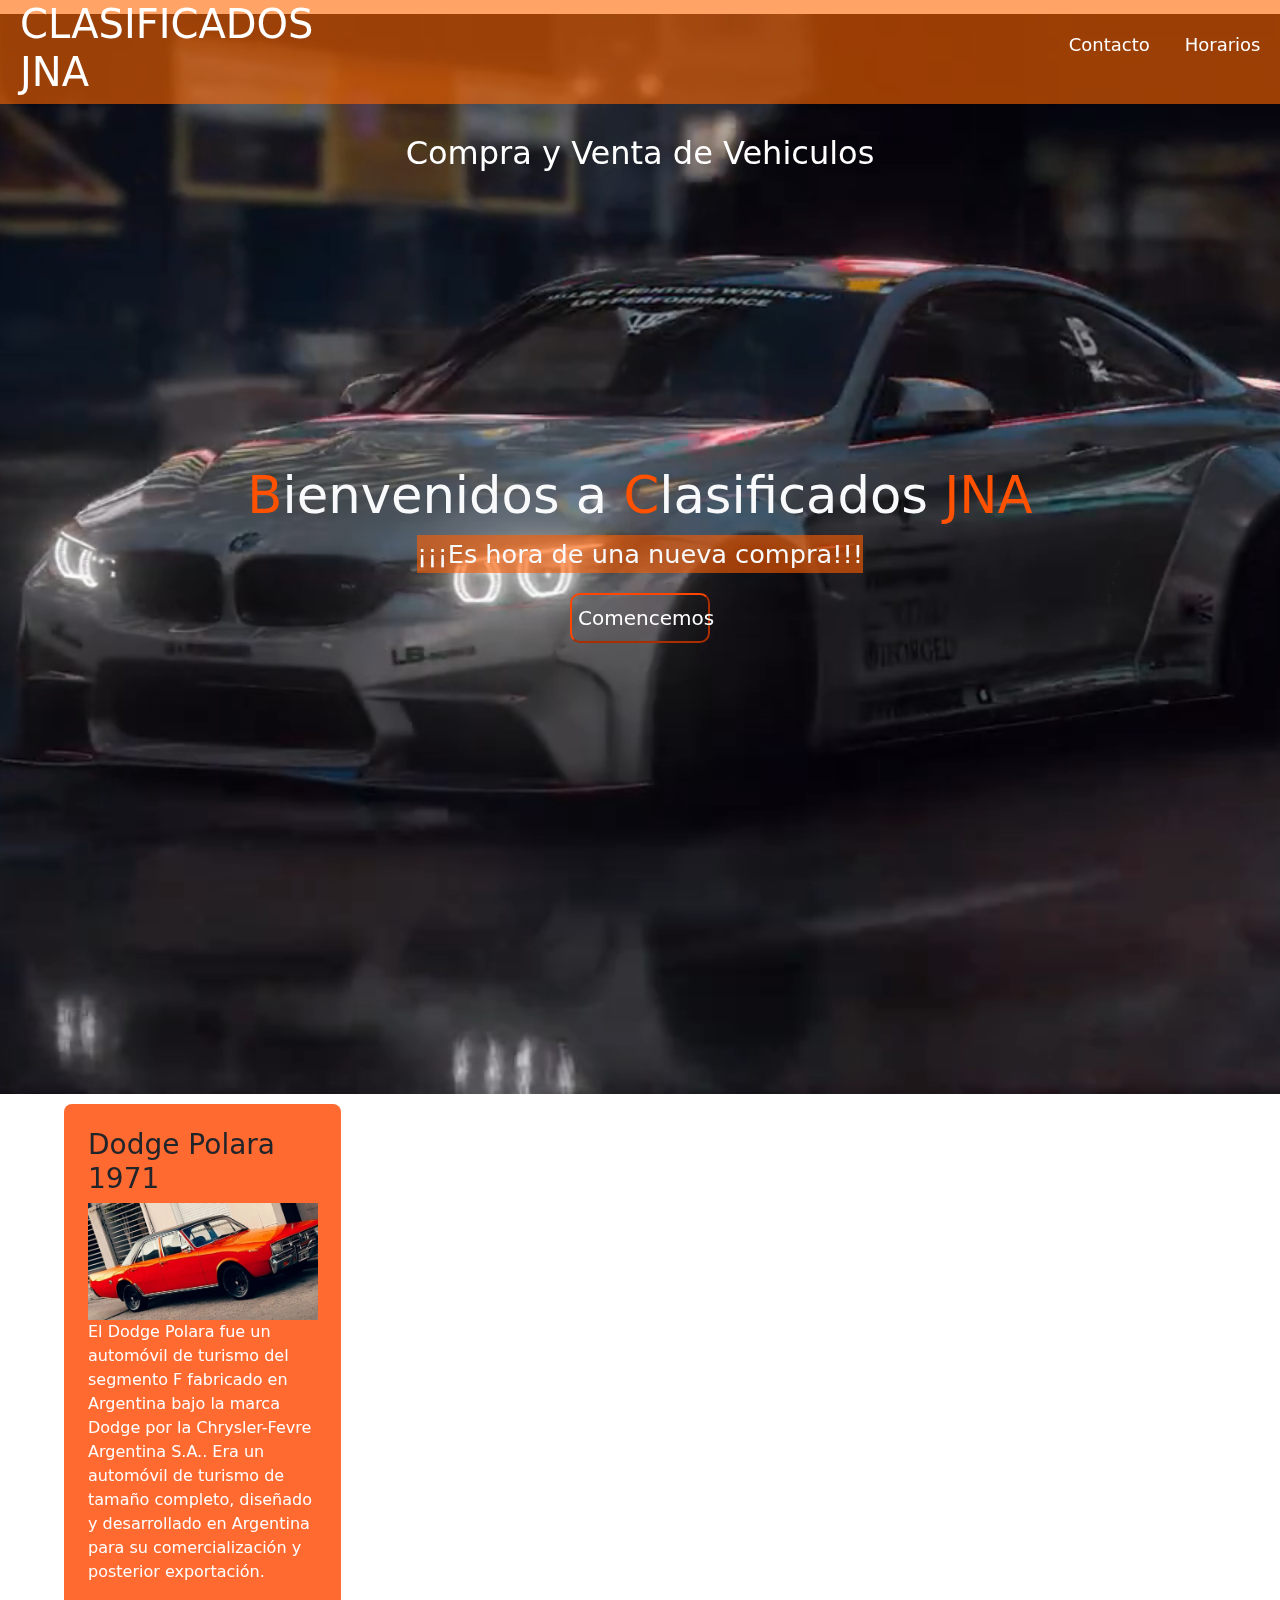
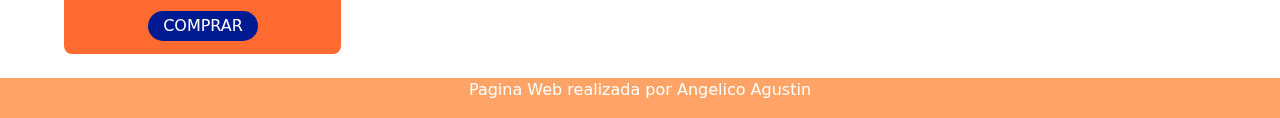
==== index.html @ 4300c4b6 "agusapge2" ====
<!DOCTYPE html>
<html lang="en">
<head>
  <meta charset="UTF-8">
  <meta name="viewport" content="width=device-width, initial-scale=1.0">
  <title>CLASIFICADOS JNA</title>
  <link rel="stylesheet" href="../style.css">
  <link href="https://cdn.jsdelivr.net/npm/bootstrap@5.3.3/dist/css/bootstrap.min.css" rel="stylesheet" integrity="sha384-QWTKZyjpPEjISv5WaRU9OFeRpok6YctnYmDr5pNlyT2bRjXh0JMhjY6hW+ALEwIH" crossorigin="anonymous">
  <script src="../script.js"></script>
</head>
<body class="index-body">
  <header class="index-header">
    <div class="index-content">
            <nav class="index-navbar">
                <h1>CLASIFICADOS JNA</h1>
                <ul>
                    <li><a href="./Contacto.html">Contacto</a></li>
                    <li><a href="./Horarios.html">Horarios</a></li>
                    <li><a>Atencion</a></li>
                </ul>
            </nav>
    </div>
</header> 
<div class="hero">
  <video class="video-bg" autoplay muted loop>
      <source src="./video.mp4" type="video/mp4">
  </video> 
  <h2>Compra y Venta de Vehiculos</h2>

  <header class="head">
    <div class="text-center text-light head_texto">
        <h1 class="text-title"><span class="text-warning1">B</span>ienvenidos a <span class="text-warning1">C</span>lasificados  <span class="text-warning1">JNA</span> </h1>
        <div class="text-down">¡¡¡Es hora de una nueva compra!!!</div>
        <button class="boton"><a  href="#boton1">Comencemos</a></button>
    </div>
    <div class="container h-10">
    </div>
</header>
  <main class="index-main">
      <section id="section_id">
          
      </section>
  </main>  
  
</div> 
<div class="layerlist">
  <div class="detalles">
      <h3>Dodge Polara 1971</h3>
  </div>
  <img src="../imagenes/WhatsApp Image 2024-04-17 at 7.26.09 PM.jpeg" alt="Dodge Polara 1971" width="230px"> 
  <div class="lista-opciones">
      <p>El Dodge Polara fue un automóvil de turismo del segmento F fabricado en Argentina bajo la marca Dodge por la Chrysler-Fevre Argentina S.A.. Era un automóvil de turismo de tamaño completo, diseñado y desarrollado en Argentina para su comercialización y posterior exportación.</p>
  </div>
  <button class="boton1" id="boton1"><a href="./compra_autos.html">COMPRAR</a></button>
</div>
<BR>
<footer class="index-footer">
                
  <p class="p1">Pagina Web realizada por Angelico Agustin</p>
</footer>
<script src="https://cdn.jsdelivr.net/npm/bootstrap@5.3.3/dist/js/bootstrap.bundle.min.js" integrity="sha384-YvpcrYf0tY3lHB60NNkmXc5s9fDVZLESaAA55NDzOxhy9GkcIdslK1eN7N6jIeHz" crossorigin="anonymous"></script>

  
</body>
</html>
---- style.css ----
.index-body{
    margin: 0;
    padding: 0;
    box-sizing: border-box;
}

.index-header
{
    background-color: rgba(255, 102, 0, 0.6);
    display: flex;
}

.index-header h1
{
    color: rgb(255, 255, 255);
    margin-left: 20px;
}

.index-header .index-content nav
{
    display: flex;
    align-items: center;
    justify-content: right;
}

.index-header .index-content ul
{
    display: flex;
    align-items: end;
    justify-content: right;
    padding: 20px;
    padding-left: 59vw;
}

.index-header .index-content ul li
{
    list-style: none;
    display: flex;
    justify-content: right;
    align-items: end;
    margin-right: 35px;
}

.index-header .index-content ul li a
{
    text-decoration: none;    
    color: white;
    font-size: 18px;
}

.index-header .index-content ul li a:hover
{
    color: rgb(0, 225, 255);
    transition: cubic-bezier(0.47, 0, 0.745, 0.715) 0.4s color;
    cursor: pointer;
}

.index-footer
{
    display: flex;
    align-items: center;
    justify-content: center;
    background-color: rgba(255, 102, 0, 0.6);
    position: relative;
    bottom: 0;
}

.index-body .hero
{
    display: flex;
    justify-content: center;
    align-items: center;
    text-align: center;
    /* background: #333; */
    color: rgb(255, 255, 255);
    margin-bottom: 100px;
    position: relative;
    overflow: hidden;
    min-height: 100vh;
}

.index-body .hero .video-bg
{
    position:fixed;
    display: flex;
    justify-content: center;
    align-items: center;
    height: 120vh;
    z-index: -1;
}

.index-body .hero h2
{
    position: absolute;
    display: flex;
    justify-content: center;
    align-items: center;
    top: 30px;
    justify-content: center;
    align-items: center;
    
}

.index-footer .p1
{
    color: rgb(255, 255, 255);
    display: flex;
  
}
.contenedor{
    display: grid;
    grid-template-columns: 300px 1fr 300px;
}
.layerlist
{
    width: 277px;
    height: 550px;
    background: rgba(255, 72, 0, 0.81);
    padding: 24px;
    border-radius: 8px;
    margin-right: 30px;
    margin-left: 5vw;
}

.layerlist .boton1
{
    height: 30px;
    width: 110px;
    border-style: none;
    border-radius: 50px;
    background-color: #001b92;
    color: white;
    margin-top: 11px;
    margin-left: 60px;
}

.layerlist .boton1 a:hover
{
    color: aqua;
    transition: color 0.6s;
}
.layerlist .boton1 a{
    color: rgb(255, 255, 255);
    text-decoration: none;
}
.lista-opciones{
    color: white
    ;
}

.hero .head_texto{
    width: 100%;
    height: 100vh;
    display: flex;
    flex-direction: column;
    justify-content: center;
    align-items: center;
}
.hero .head_texto h1{
    font-size: clamp(4vw, 4vh, 10vh);
}

.hero .badge-with-icon{
    top: -122.5px;
}
.hero .card-img{
    height: 200px;
    width: 70%;
    margin: 0 auto;
}



.text-title{
    animation-name: text-title;
    animation-duration: 2s;
    animation-timing-function: ease-in-out;
}
.hero .text-title .text-warning1{
    color: rgb(255, 81, 0);
}
.text-down{
    background-color: rgba(255, 94, 0, 0.6);
}
.boton{
    border-color: orangered;
    background-color: rgb(0, 255, 255, 0);
    border-radius: 10px;
    width: 140px;
    height: 50px;
    font-size: 20px;
    margin-top: 20px;
}
.boton a{
text-decoration: none;
color: white;
}
.boton:hover{
    background-color: rgb(255, 72, 0);
}


.badge-with-icon{
    height: 105px;
    margin-bottom: 30px;
    width: 105px;
    display: flex;
    justify-content: center;
    align-items: center;
    position: absolute;
}
.badge-yellow{
    font-weight: 400;
    position: absolute;
    background-size: contain;
    left: 0;
    top: 0;
    width: 100%;
    height: 100%;
}

@keyframes text-title {
    0% {
        transform: translateY(50px);
    }
    50% {
        transform: translateY(50px);
        letter-spacing: 3px;
    }
    80% {
        transform: translateY(50px);
        letter-spacing: 1px;
    }
    100%{
        transform: translateY(0);
        letter-spacing: 0px;
    }
}
.text-down{
    font-size: clamp(2vw, 2vh, 4vh);
    animation-name: text;
    animation-duration: 2s;
    animation-timing-function: ease-in;

}
@keyframes text {
    0%, 80% {
        opacity: 0;
    }
    100%{
        opacity: 1;
    }
}
.boton{
    animation-name: btn-aparece;
    animation-duration: 3s;
    animation-timing-function: ease-in;
}
@keyframes btn-aparece {
    0%,90% {
        opacity: 0;
        transform: translateY(-50px);
    }
    95%{
        opacity: 0.1;
        transform: translateY(-20px);
    }
    100%{
        opacity: 1;
        transform: translateY(0);
    }
}
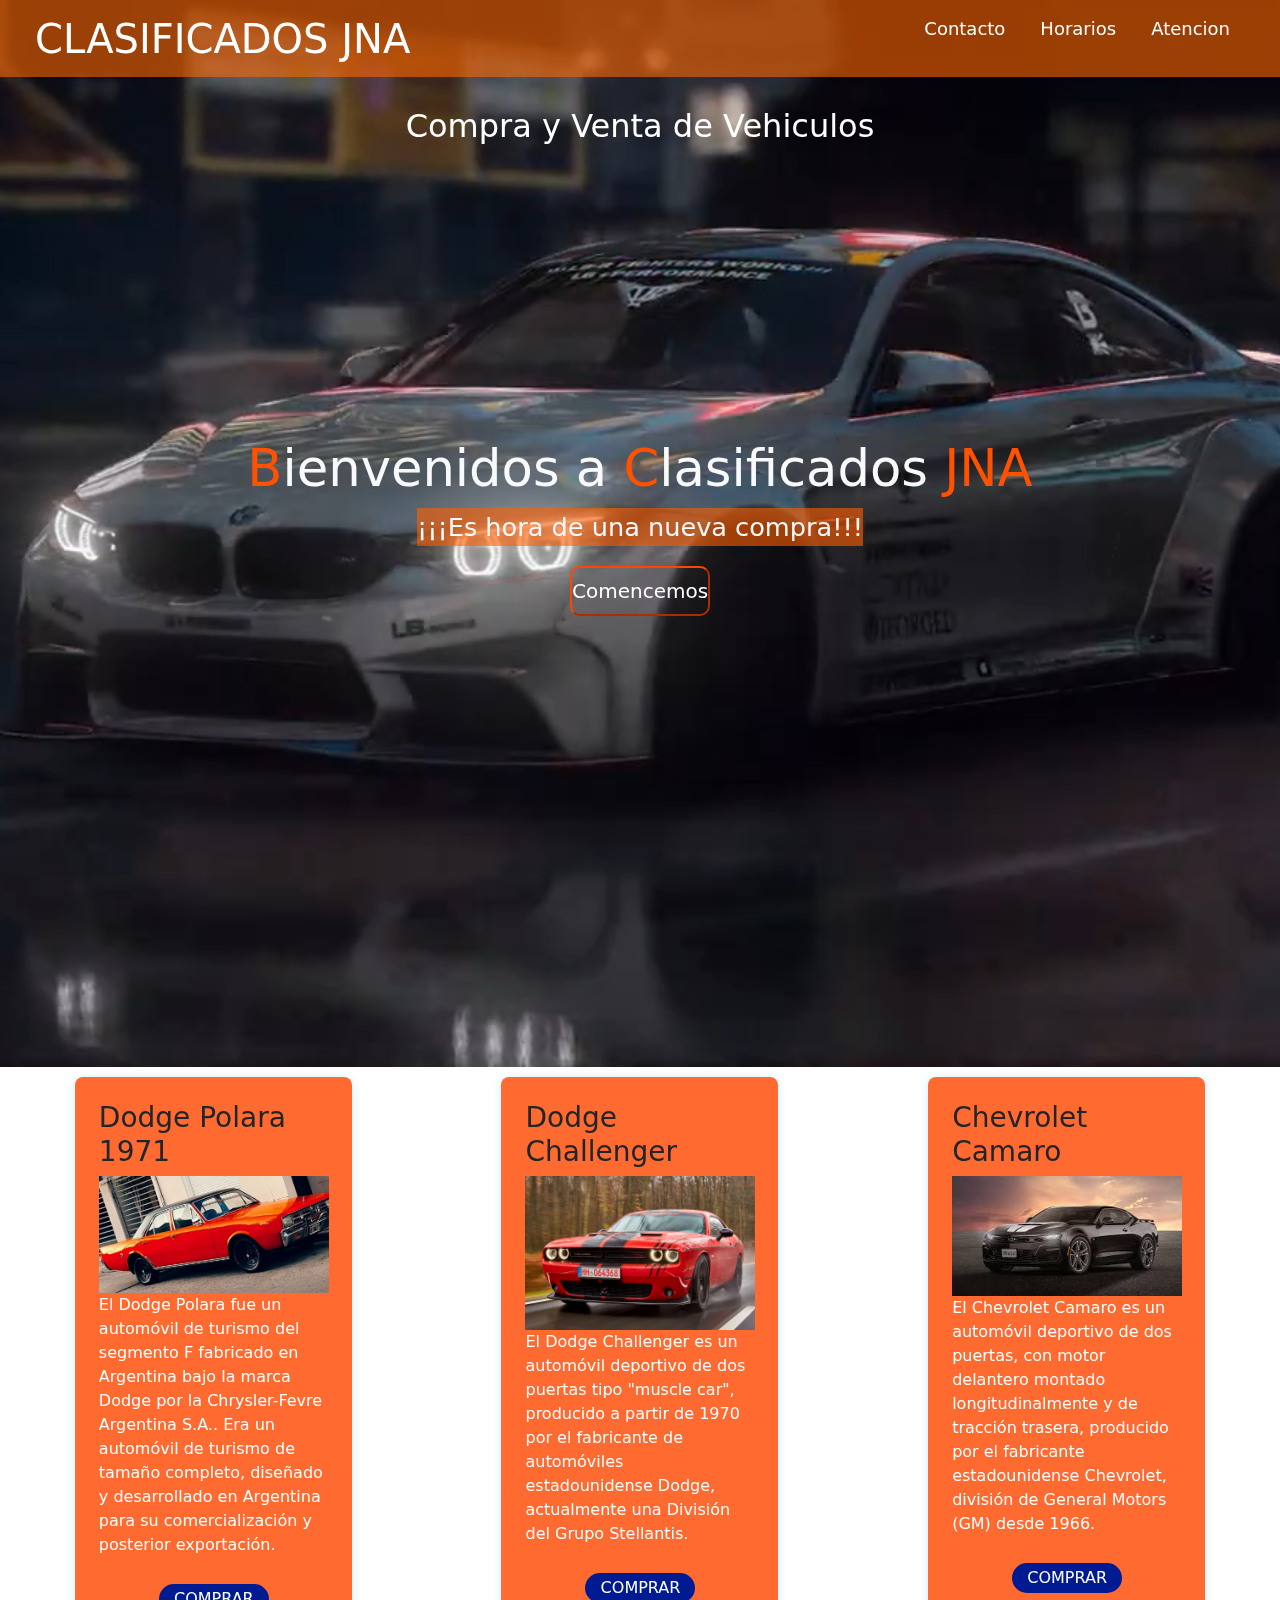
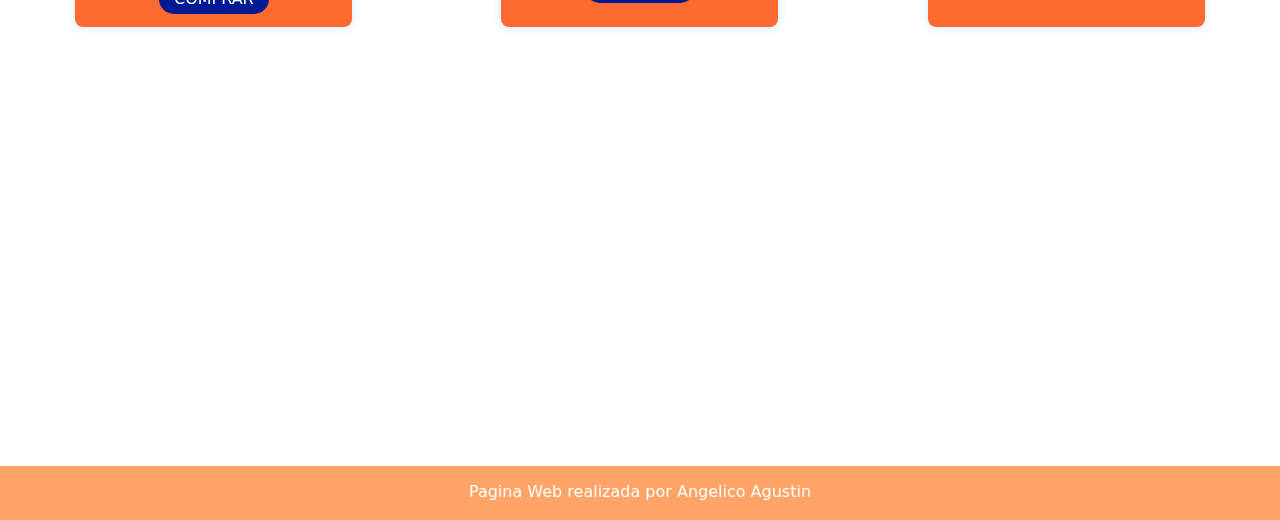
==== commit 3bd253cd: "aguspage xd" ====
--- a/index.html
+++ b/index.html
@@ -4,28 +4,30 @@
   <meta charset="UTF-8">
   <meta name="viewport" content="width=device-width, initial-scale=1.0">
   <title>CLASIFICADOS JNA</title>
-  <link rel="stylesheet" href="../style.css">
+  <link rel="stylesheet" href="./style.css">
   <link href="https://cdn.jsdelivr.net/npm/bootstrap@5.3.3/dist/css/bootstrap.min.css" rel="stylesheet" integrity="sha384-QWTKZyjpPEjISv5WaRU9OFeRpok6YctnYmDr5pNlyT2bRjXh0JMhjY6hW+ALEwIH" crossorigin="anonymous">
-  <script src="../script.js"></script>
+  <meta name="viewport" content="width=device-width, user-scalable=no, initial-scale=1.0, minimum-scale=1.0">
 </head>
+
+
 <body class="index-body">
+
   <header class="index-header">
-    <div class="index-content">
-            <nav class="index-navbar">
-                <h1>CLASIFICADOS JNA</h1>
-                <ul>
-                    <li><a href="./Contacto.html">Contacto</a></li>
-                    <li><a href="./Horarios.html">Horarios</a></li>
-                    <li><a>Atencion</a></li>
-                </ul>
-            </nav>
-    </div>
+          <h1>CLASIFICADOS JNA</h1>
+          <div class="enlaces">
+            <a href="./Contacto.html">Contacto</a>
+            <a href="./Horarios.html">Horarios</a>
+            <a href="./atencion.html">Atencion</a>
+          </div>
 </header> 
+
+
 <div class="hero">
   <video class="video-bg" autoplay muted loop>
       <source src="./video.mp4" type="video/mp4">
   </video> 
   <h2>Compra y Venta de Vehiculos</h2>
+
 
   <header class="head">
     <div class="text-center text-light head_texto">
@@ -43,23 +45,62 @@
   </main>  
   
 </div> 
+
+<div class="messi">
+
 <div class="layerlist">
   <div class="detalles">
       <h3>Dodge Polara 1971</h3>
   </div>
-  <img src="../imagenes/WhatsApp Image 2024-04-17 at 7.26.09 PM.jpeg" alt="Dodge Polara 1971" width="230px"> 
+  <img src="./imagenes/WhatsApp Image 2024-04-17 at 7.26.09 PM.jpeg" alt="Dodge Polara 1971" width="230px"> 
   <div class="lista-opciones">
       <p>El Dodge Polara fue un automóvil de turismo del segmento F fabricado en Argentina bajo la marca Dodge por la Chrysler-Fevre Argentina S.A.. Era un automóvil de turismo de tamaño completo, diseñado y desarrollado en Argentina para su comercialización y posterior exportación.</p>
   </div>
-  <button class="boton1" id="boton1"><a href="./compra_autos.html">COMPRAR</a></button>
+  <button class="boton1" id="boton1"><a id="edadv" href="./compra_autos.html">COMPRAR</a></button>
 </div>
-<BR>
+
+
+  <div class="layerlist2">
+    <div class="detalles2">
+        <h3>Dodge Challenger</h3>
+    </div>
+    <img src="./imagenes/prueba-dodge-challenger-2256289.webp" alt="Dodge Polara 1971" width="230px"> 
+    <div class="lista-opciones2">
+        <p>El Dodge Challenger es un automóvil deportivo de dos puertas tipo "muscle car", producido a partir de 1970 por el fabricante de automóviles estadounidense Dodge, actualmente una División del Grupo Stellantis.</p>
+    </div>
+    <button class="boton2" id="boton2"><a id="edadv2" href="./compra_autos.html">COMPRAR</a></button>
+  </div>
+
+  <div class="layerlist3">
+    <div class="detalles3">
+        <h3>Chevrolet Camaro</h3>
+    </div>
+    <img src="./imagenes/camaro.jpg" alt="Dodge Polara 1971" width="230px"> 
+    <div class="lista-opciones3">
+        <p>El Chevrolet Camaro es un automóvil deportivo de dos puertas, con motor delantero montado longitudinalmente y de tracción trasera, producido por el fabricante estadounidense Chevrolet, división de General Motors (GM) desde 1966.</p>
+    </div>
+    <button class="boton3" id="boton3"><a id="edadv3" href="./compra_autos.html">COMPRAR</a></button>
+  </div>
+
+</div>
+<br>
+
+<section class="video-gtx">
+
+  <iframe width="700" height="415" src="https://www.youtube.com/embed/P8m3iiB3XqQ?si=bcy3nMKBQxiMXeJK" title="YouTube video player" frameborder="0" allow="accelerometer; autoplay; clipboard-write; encrypted-media; gyroscope; picture-in-picture; web-share" referrerpolicy="strict-origin-when-cross-origin" allowfullscreen></iframe>
+
+</section>
+
 <footer class="index-footer">
                 
   <p class="p1">Pagina Web realizada por Angelico Agustin</p>
 </footer>
+
+  </div>
+
+
 <script src="https://cdn.jsdelivr.net/npm/bootstrap@5.3.3/dist/js/bootstrap.bundle.min.js" integrity="sha384-YvpcrYf0tY3lHB60NNkmXc5s9fDVZLESaAA55NDzOxhy9GkcIdslK1eN7N6jIeHz" crossorigin="anonymous"></script>
-
+<script src="./script.js"></script>
   
 </body>
 </html>--- a/style.css
+++ b/style.css
@@ -1,4 +1,7 @@
-
+*{
+    margin: 0;
+    padding: 0;
+}
 .index-body{
     margin: 0;
     padding: 0;
@@ -8,48 +11,38 @@
 .index-header
 {
     background-color: rgba(255, 102, 0, 0.6);
-    display: flex;
+    width: 100%;
+    padding: 15px;
 }
 
 .index-header h1
 {
+    position: absolute;
     color: rgb(255, 255, 255);
     margin-left: 20px;
 }
 
-.index-header .index-content nav
-{
-    display: flex;
-    align-items: center;
+.index-header .enlaces a
+{
+    margin-right: 35px;
+}
+
+.index-header .enlaces
+{
+    display: flex;
     justify-content: right;
-}
-
-.index-header .index-content ul
-{
-    display: flex;
-    align-items: end;
-    justify-content: right;
-    padding: 20px;
-    padding-left: 59vw;
-}
-
-.index-header .index-content ul li
-{
-    list-style: none;
-    display: flex;
-    justify-content: right;
-    align-items: end;
-    margin-right: 35px;
-}
-
-.index-header .index-content ul li a
+    align-items: center;
+    padding-bottom: 20px;
+}
+
+.index-header a
 {
     text-decoration: none;    
     color: white;
     font-size: 18px;
 }
 
-.index-header .index-content ul li a:hover
+.index-header a:hover
 {
     color: rgb(0, 225, 255);
     transition: cubic-bezier(0.47, 0, 0.745, 0.715) 0.4s color;
@@ -64,6 +57,7 @@
     background-color: rgba(255, 102, 0, 0.6);
     position: relative;
     bottom: 0;
+    width: 100%;
 }
 
 .index-body .hero
@@ -72,7 +66,6 @@
     justify-content: center;
     align-items: center;
     text-align: center;
-    /* background: #333; */
     color: rgb(255, 255, 255);
     margin-bottom: 100px;
     position: relative;
@@ -106,12 +99,18 @@
 {
     color: rgb(255, 255, 255);
     display: flex;
+    margin-top: 14px;
   
 }
 .contenedor{
     display: grid;
     grid-template-columns: 300px 1fr 300px;
 }
+
+.messi{
+    display: flex;
+}
+
 .layerlist
 {
     width: 277px;
@@ -119,8 +118,15 @@
     background: rgba(255, 72, 0, 0.81);
     padding: 24px;
     border-radius: 8px;
-    margin-right: 30px;
-    margin-left: 5vw;
+    margin: auto;
+    box-shadow: 0px 1px 10px rgba(1, 159, 250, 0.2);
+    cursor: default;
+    transition: all 400ms ease;
+}
+
+.layerlist:hover{
+    box-shadow: 5px 5px 20px rgba(2, 182, 253, 0.4);
+    transform: translateY(-3%);
 }
 
 .layerlist .boton1
@@ -145,9 +151,97 @@
     text-decoration: none;
 }
 .lista-opciones{
+    color: white;
+}
+
+.layerlist2
+{
+    width: 277px;
+    height: 550px;
+    background: rgba(255, 72, 0, 0.81);
+    padding: 24px;
+    border-radius: 8px;
+    margin: auto;
+    box-shadow: 0px 1px 10px rgba(1, 159, 250, 0.2);
+    cursor: default;
+    transition: all 400ms ease; 
+}
+
+.layerlist2:hover{
+    box-shadow: 5px 5px 20px rgba(2, 182, 253, 0.4);
+    transform: translateY(-3%);
+}
+
+.layerlist2 .boton2
+{
+    height: 30px;
+    width: 110px;
+    border-style: none;
+    border-radius: 50px;
+    background-color: #001b92;
+    color: white;
+    margin-top: 11px;
+    margin-left: 60px;
+}
+
+.layerlist2 .boton2 a:hover
+{
+    color: aqua;
+    transition: color 0.6s;
+}
+.layerlist2 .boton2 a{
+    color: rgb(255, 255, 255);
+    text-decoration: none;
+}
+.lista-opciones2{
     color: white
     ;
 }
+
+.layerlist3
+{
+    width: 277px;
+    height: 550px;
+    background: rgba(255, 72, 0, 0.81);
+    padding: 24px;
+    border-radius: 8px;
+    margin: auto;
+    box-shadow: 0px 1px 10px rgba(1, 159, 250, 0.2);
+    cursor: default;
+    transition: all 400ms ease; 
+}
+
+.layerlist3:hover{
+    box-shadow: 5px 5px 20px rgba(2, 182, 253, 0.4);
+    transform: translateY(-3%);
+}
+
+.layerlist3 .boton3
+{
+    height: 30px;
+    width: 110px;
+    border-style: none;
+    border-radius: 50px;
+    background-color: #001b92;
+    color: white;
+    margin-top: 11px;
+    margin-left: 60px;
+}
+
+.layerlist3 .boton3 a:hover
+{
+    color: aqua;
+    transition: color 0.6s;
+}
+.layerlist3 .boton3 a{
+    color: rgb(255, 255, 255);
+    text-decoration: none;
+}
+.lista-opciones3{
+    color: white
+    ;
+}
+
 
 .hero .head_texto{
     width: 100%;
@@ -272,5 +366,133 @@
     }
 }
 
-
-
+@media(max-width: 853px) {
+
+    .messi
+    {
+        flex-direction: column;
+    }
+
+    .layerlist
+    {
+        margin-bottom: 20px;
+    }
+
+    .layerlist2
+    {
+        margin-top: 20px;
+    }
+
+    .layerlist3
+    {
+        margin-top: 20px;
+    }
+}
+
+
+
+
+
+
+
+
+.index-body-general{
+    margin: 0;
+    padding: 0;
+    background-color: rgb(83, 83, 83);
+}
+.index-header-general{
+    background-color: rgba(255, 102, 0, 0.6);
+    display: flex;
+}
+.index-header-general h1{
+    color: rgb(255, 255, 255);
+    margin-left: 20px;
+}
+
+.index-compra{
+margin: 376px; 
+color: white;
+}
+
+
+.index-footer-general{
+    display: flex;
+    align-items: center;
+    justify-content: center;
+    background-color: rgba(255, 102, 0, 0.6);
+    position: fixed;
+    bottom: 0;
+    width: 100%;
+}
+.index-footer-general .footer-general{
+color: rgb(255, 255, 255);;
+}
+
+.index-contacto{
+    padding: 30px;
+    padding-top: 30px;
+
+}
+
+.index-body-general2{
+    margin: 0;
+    padding: 0;
+    background-color: rgb(83, 83, 83);
+}
+.index-header-general2{
+    background-color: rgba(255, 102, 0, 0.6);
+    display: flex;
+}
+.index-header-general2 h1{
+    color: rgb(255, 255, 255);
+    margin-left: 20px;
+}
+
+
+
+.index-footer-general2{
+    display: flex;
+    align-items: center;
+    justify-content: center;
+    background-color: rgba(255, 102, 0, 0.6);
+    position: fixed;
+    bottom: 0;
+    width: 100%;
+}
+.index-footer-general2 .footer-general2{
+color: rgb(255, 255, 255);;
+}
+
+.video-gtx{
+    display: flex;
+    justify-content: center;
+}
+
+
+.index-body-general3{
+    margin: 0;
+    padding: 0;
+    background-color: rgb(83, 83, 83);
+}
+.index-header-general3{
+    background-color: rgba(255, 102, 0, 0.6);
+    display: flex;
+}
+.index-header-general3 h1{
+    color: rgb(255, 255, 255);
+    margin-left: 20px;
+}
+
+.index-footer-general3{
+    display: flex;
+    align-items: center;
+    justify-content: center;
+    background-color: rgba(255, 102, 0, 0.6);
+    position: fixed;
+    bottom: 0;
+    width: 100%;
+}
+.index-footer-general3 .footer-general3{
+color: rgb(255, 255, 255);;
+}